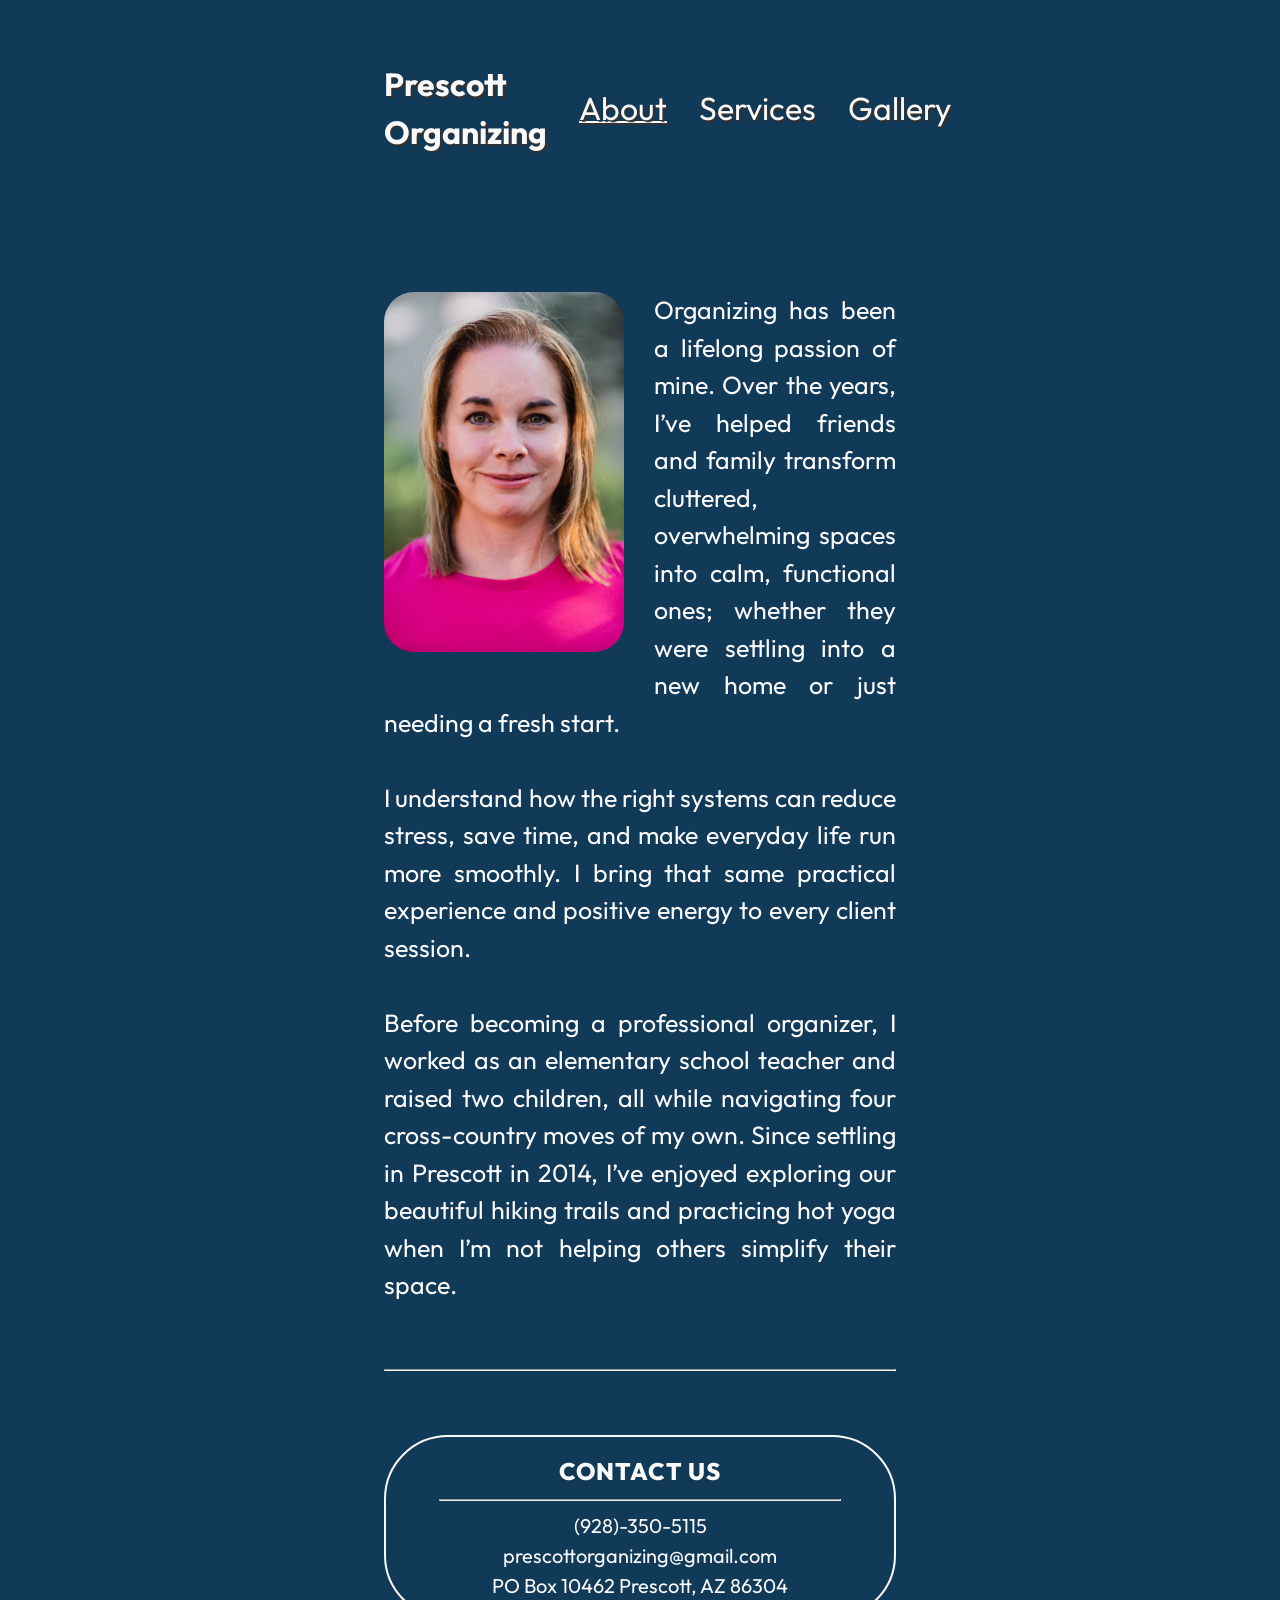
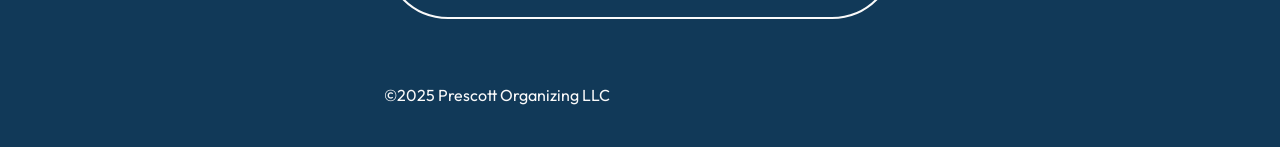
==== about.html @ b0050d57 "build out site" ====
<!DOCTYPE html>
<html lang="en">
<head>

  <meta charset="UTF-8" />
  <meta name="viewport" content="width=device-width, initial-scale=1.0" />

  <title>About - Prescott Organizing</title>

  <link rel="stylesheet" href="style/style.css?v=1.0.0" type="text/css" media="all" />
  <link rel="icon" type="image/x-icon" href="media/favicon/favicon.ico">

  <!-- Link to Google Fonts -->
  <link rel="preconnect" href="https://fonts.googleapis.com">
  <link rel="preconnect" href="https://fonts.gstatic.com" crossorigin>
  <link href="https://fonts.googleapis.com/css2?family=Outfit:wght@100..900&family=Playfair+Display:ital,wght@0,400..900;1,400..900&display=swap" rel="stylesheet">

</head>
<body>
    <!-- <img src="media/ref1.jpg" class="top-img"> -->
    <div class="main">
      <header class="site-header">
        <nav class="site-nav">
          <a class="logo" href="index.html">Prescott Organizing</a>
          <a href="about.html" class="nav-link link" id="active-page">About</a>
          <a href="services.html" class="nav-link link">Services</a>
          <a href="gallery.html" class="nav-link link">Gallery</a>
        </nav>
      </header>

      <main class="content">
        <img src="media/port.webp" class="portrait">
        <span class="main-text no-banner">
        Organizing has been a lifelong passion of mine. Over the years, I’ve helped friends and family transform cluttered, 
        overwhelming spaces into calm, functional ones; whether they were settling into a new home or just needing a fresh start.
        <br><br>
        I understand how the right systems can reduce stress, save time, and make everyday life run more smoothly. 
        I bring that same practical experience and positive energy to every client session. 
        <br><br>Before becoming a professional organizer, 
        I worked as an elementary school teacher and raised two children, all while navigating four cross-country moves of my own. 
        Since settling in Prescott in 2014, I’ve enjoyed exploring our beautiful hiking trails and practicing hot yoga when I’m not helping others simplify their space.
        </span>

          <hr class="qline">
          
          <ul class="info-box center">
            <li class="info-head">CONTACT US</li>
            <hr class="info-separator">
            <li class="info-item"><a href="tel:9283505115" class="link" id="tel">(928)-350-5115</a></li>
            <li class="info-item"><a href="mailto:prescottorganizing@gmail.com" id="email" class="link">prescottorganizing@gmail.com</a></li> 
            <li class="info-item">PO Box 10462 Prescott, AZ 86304</li>
        </ul>

      </main>
    
    <footer class="footer">
      <p>&copy;2025 Prescott Organizing LLC</p>
    </footer>
  </div>

</body>
</html>
---- style/style.css ----
/* UTILITY */

:root {
    --text-dark: #333;
    --text-norm: #333;
    --text-light: #666;
    --text-wh-dark: #cacaca; 
    --text-wh-norm: #fafafa;
    --text-wh-light: #fafafa;
    --bg-old: #113f64;
    --bg: #113958;
    --bg-light: #195A90;
    --red: #770000;
    --red-light: #DD0000;
    --purp: #90195A;
  }
  
.center { 
    /* align-items: center;
    align-self: center;
    align-content: center; */
    text-align: center;
    margin: 0 auto;
}

html {
    scroll-behavior: smooth;
}

/* LAYOUT */

body {
    background-color: var(--bg);
    color: var(--text-wh-norm);
    font-size: 125%;
    line-height: 1.5;
}

.smalltext {
    font-size: 80%;
}

.biggertext {
    font-size: 125%;
}

.main {
    max-width: 40vw;
    padding: 1rem;
    margin: 0 auto;
}

.top-img {
    position: absolute;
    top: 0;
    left: 0;
    width: 100%;
    height: 100vh; /* 45% of viewport height */
    object-fit: cover; /* Cover the area without stretching */
    object-position: center 46%;
    z-index: -1;
}

.content {
    margin-bottom: 2rem;
    font-family: "Outfit", sans-serif;
}

/* NAVIGATION */

.site-nav {
    display: flex;
    justify-content: space-between;
    align-items: center;
    padding: 1em 0;
    width: 100%;
  }

.site-nav a {
    display: block;
    padding: 1rem;
}

.site-nav .logo {
    font-weight: bold;
    padding-left: 0;
}

.main-menu {
    display: flex;
    list-style: none;
    margin: 0;
    padding: 0;
}

.logo {
    text-decoration: none;
    color: var(--text-wh-norm);
    font-family: "Outfit", sans-serif;
    font-size: 2rem;
    text-shadow: 2px 2px 1px var(--text-norm);
}

.nav-link {
    text-decoration: none;
    color: var(--text-wh-norm);
    font-family: "Outfit", sans-serif;
    font-size: 2rem;
    text-shadow: 2px 2px 1px var(--text-norm);
}

@media screen and (max-width: 48rem) {
    .site-nav,
    .main-menu {
        flex-direction: column;
    }

.site-nav a {
    padding: 0.5rem;
    padding-left: 0;
    }
}

.uline {
    text-decoration: underline !important;
}

/* LISTS */

.post-snippet {
    margin-bottom: 1rem;
}

.post-snippet h3 {
    margin-bottom: 0.25rem;
}

.info-box {
    margin-top: 4rem;
    margin-bottom: 4rem;
    list-style-type: none;
    border: 2px solid var(--text-wh-light);
    /* filter: drop-shadow(3px 2px 4px #888); */
    max-width: 45rem;
    border-radius: 4rem;
    padding-top: 1rem;
    padding-bottom: 1rem;
    padding-left: 2rem;
    padding-right: 2rem;
    color: var(--text-wh-norm)
}

.info-head {
    color: var(--text-wh-norm);
    letter-spacing: 1px;
    font-size: 1.5rem;
    font-weight: 800;
    /* text-decoration: underline; */
}

.info-separator {
    max-width: 25rem;
}

#tel {
    color: var(--text-wh-norm);
}

#email {
    color: var(--text-wh-norm);
    /* text-decoration: underline; */
}

/* OTHER */

.footer {
    font-family: "Outfit", sans-serif;
    font-size: 1rem;
}

.quote {
    font-family: "Playfair Display", serif;
    color: var(--text-wh-light);
    margin-top: 2rem;
    margin-bottom: 2rem;
}

.qline {
    margin-top: 4rem;
    margin-bottom: 4rem;
}

.tagline{
    margin-top: 30vh;
    margin-bottom: 40vh;
    text-shadow: 2px 2px 1px var(--text-norm);
    color: var(--text-wh-norm)
}

.test-title {
    text-shadow: 2px 2px 1px var(--text-norm);
    color: var(--text-wh-norm)
}

.home-image {
    width: 100%;
}

.service {
    font-family: "Playfair Display", serif;
    font-weight: 600;
    font-size: 2rem;
    color: var(--text-wh-norm);
    margin-top: 2rem;
    margin-bottom: 2rem;
    text-decoration: underline;
    text-decoration-thickness: .2rem;
}

.service-section {
    font-size: 3rem;
}

.pricing {
    font-family: "Playfair Display", serif;
    font-weight: 600;
    font-size: 2rem;
    color: var(--text-wh-dark);
    margin-top: 2rem;
    margin-bottom: 2rem;
}

li.li {
    margin: 0;
	padding: 1rem 0 1rem 4rem;
	list-style: none;
    background-image: url("../media/bullet-wh-fa.png");
	background-repeat: no-repeat;
	background-position: left center;
	background-size: 40px;
}

#active-page {
    /* color: var(--text-light); */
    text-decoration: underline var(--text-wh-light);
    /* text-decoration-style:double; */
    text-decoration-thickness: 2px;
}

#active-page:hover {
    text-decoration: underline var(--text-wh-dark);
    text-decoration-thickness: 2px;
}

.main-text {
    display: block;
    text-align: justify !important;
    text-justify: inter-word !important;
    font-size: 125%;
}

.main-block {
    margin-top: 12em;
    /* padding-top: 4em; */
}

.service-nav {
    font-size: 2rem;
    display: flex;
    width: 100%;
    justify-content: space-between !important;
}

.link {
    text-decoration: none;
    color: inherit;
}

.link:hover {
    color: var(--text-wh-dark) !important;
}

.sublink {
    text-decoration: none;
    color: var(--text-wh-norm);
}

.sublink:hover {
    color: var(--bg);
}

.no-banner {
    margin-top: 4em;
}

.portrait {
    max-width: 12em;
    float: left;
    margin-right: 1.5em;
    margin-bottom: 1em;
    border-radius: 30px;
}

.testimonial {
    border: 2px solid white;
    text-align: justify;
    padding: 1em;
    padding-left: 2em;
    padding-right: 2em;
    border-radius: 30px;
}

.test-left {
    /* float: left; */
    background-color: rgba(17, 57, 88, 0.7);
    position: absolute;
    width: 20vw;
    top: 110vh;
    left: 3vw;
    margin-top: 0%;
    /* margin-right: 2em; */
    margin-bottom: 1em;
}

.test-right {
    background-color: rgba(17, 57, 88, 0.7);
    position: absolute;
    width: 20vw;
    top: 150vh;
    right: 3vw;
    margin-top: 0%;
    margin-bottom: 1em;
}

/* RESPONSIVE CSS */

@media screen and (max-width:2000px) {
    .main-block {
        margin-top: 6em;
    }
}
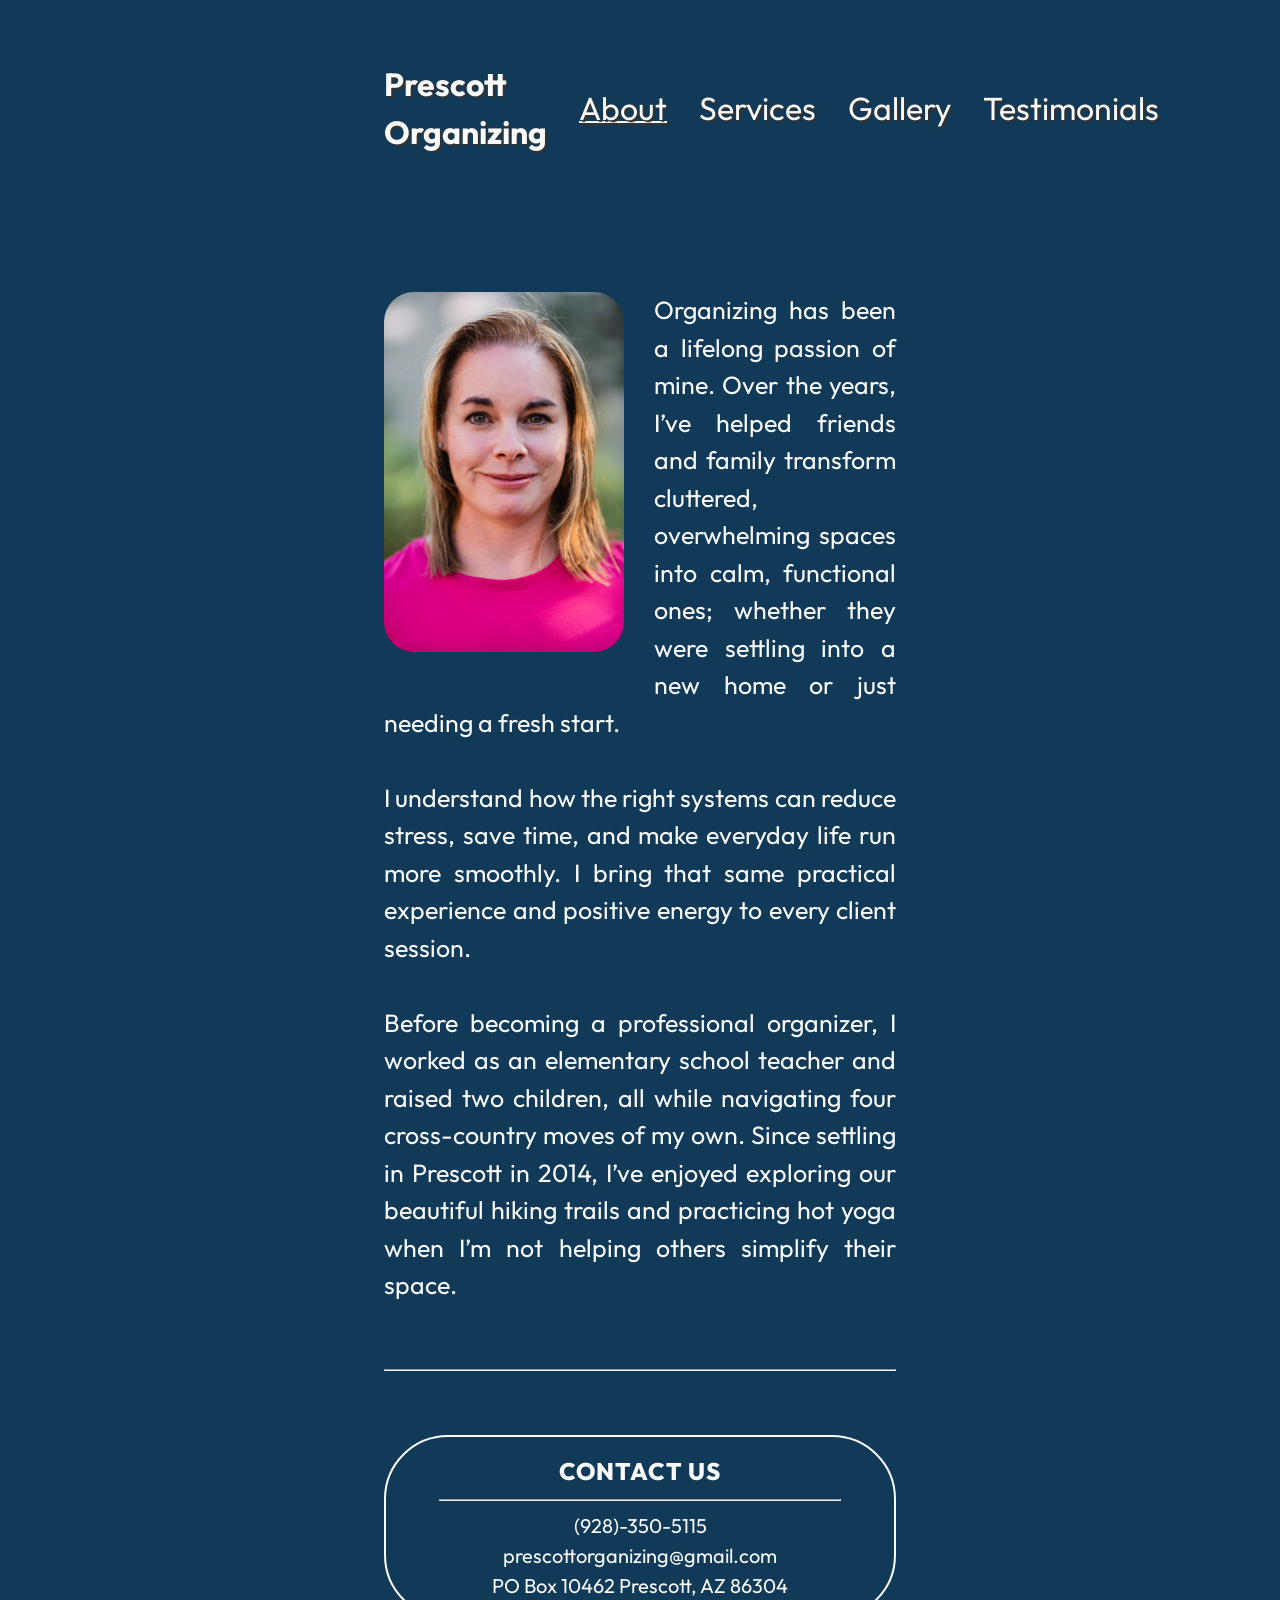
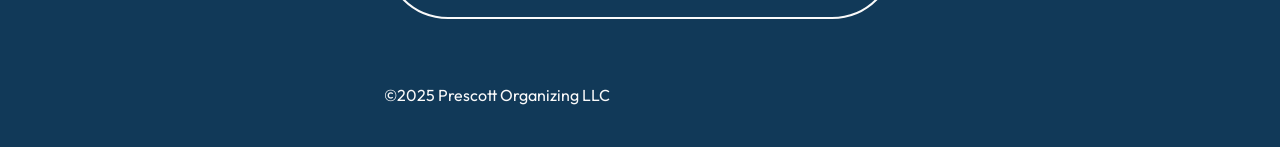
==== commit 011ede5a: "make links absolute, add contact section to gallery and testimonials" ====
--- a/about.html
+++ b/about.html
@@ -7,7 +7,7 @@
 
   <title>About - Prescott Organizing</title>
 
-  <link rel="stylesheet" href="style/style.css?v=1.0.0" type="text/css" media="all" />
+  <link rel="stylesheet" href="style/style.css?v=1.0.3" type="text/css" media="all" />
   <link rel="icon" type="image/x-icon" href="media/favicon/favicon.ico">
 
   <!-- Link to Google Fonts -->
@@ -21,15 +21,16 @@
     <div class="main">
       <header class="site-header">
         <nav class="site-nav">
-          <a class="logo" href="index.html">Prescott Organizing</a>
-          <a href="about.html" class="nav-link link" id="active-page">About</a>
-          <a href="services.html" class="nav-link link">Services</a>
-          <a href="gallery.html" class="nav-link link">Gallery</a>
+        <a class="logo" href="https://prescottorganizing.com">Prescott Organizing</a>
+        <a href="https://prescottorganizing.com/about" class="nav-link link" id="active-page">About</a>
+        <a href="https://prescottorganizing.com/services" class="nav-link link">Services</a>
+        <a href="https://prescottorganizing.com/gallery" class="nav-link link">Gallery</a>
+        <a href="https://prescottorganizing.com/testimonials" class="nav-link link">Testimonials</a>
         </nav>
       </header>
 
       <main class="content">
-        <img src="media/port.webp" class="portrait">
+        <img src="media/port.webp" class="portrait" alt="A portrait of the owner, Angela">
         <span class="main-text no-banner">
         Organizing has been a lifelong passion of mine. Over the years, I’ve helped friends and family transform cluttered, 
         overwhelming spaces into calm, functional ones; whether they were settling into a new home or just needing a fresh start.
@@ -49,7 +50,7 @@
             <li class="info-item"><a href="tel:9283505115" class="link" id="tel">(928)-350-5115</a></li>
             <li class="info-item"><a href="mailto:prescottorganizing@gmail.com" id="email" class="link">prescottorganizing@gmail.com</a></li> 
             <li class="info-item">PO Box 10462 Prescott, AZ 86304</li>
-        </ul>
+          </ul>
 
       </main>
     
--- a/style/style.css
+++ b/style/style.css
@@ -141,7 +141,7 @@
     list-style-type: none;
     border: 2px solid var(--text-wh-light);
     /* filter: drop-shadow(3px 2px 4px #888); */
-    max-width: 45rem;
+    /* max-width: 25vw; */
     border-radius: 4rem;
     padding-top: 1rem;
     padding-bottom: 1rem;
@@ -181,7 +181,6 @@
 .quote {
     font-family: "Playfair Display", serif;
     color: var(--text-wh-light);
-    margin-top: 2rem;
     margin-bottom: 2rem;
 }
 
@@ -257,6 +256,7 @@
     text-align: justify !important;
     text-justify: inter-word !important;
     font-size: 125%;
+    hyphens: auto;
 }
 
 .main-block {
@@ -302,12 +302,20 @@
 }
 
 .testimonial {
-    border: 2px solid white;
     text-align: justify;
     padding: 1em;
     padding-left: 2em;
     padding-right: 2em;
     border-radius: 30px;
+    padding: 1em 0;
+}
+
+.testimonials {
+    font-family: "Outfit", sans-serif;
+}
+
+.w-border {
+    border: 2px solid white;
 }
 
 .test-left {
@@ -332,10 +340,105 @@
     margin-bottom: 1em;
 }
 
+#how-it-works {
+    margin-bottom: 1em;
+}
+
+#pricing {
+    margin-bottom: 1em;
+}
+
+/* .gallery {
+    display: grid;
+    grid-template-columns: repeat(auto-fit, minmax(250px, 1fr));
+    gap: 1rem;
+    padding: 1rem;
+}
+  
+.gallery img {
+    width: 100%;
+    height: auto;
+    display: block;
+    object-fit: cover;
+    border-radius: 8px;
+} */
+
+.gallery {
+    display: grid;
+    grid-template-columns: repeat(6, 1fr); /* 6 column baseline */
+    gap: 1rem;
+    padding: 1rem -2vw;
+    box-sizing: border-box;
+}
+
+.gallery img {
+    width: 100%;
+    height: auto;
+    display: block;
+    border-radius: 8px;
+}
+
 /* RESPONSIVE CSS */
 
 @media screen and (max-width:2000px) {
     .main-block {
         margin-top: 6em;
     }
+}
+
+@media screen and (max-width:1200px) {
+    .main {
+        max-width: 80vw;
+    }
+    .tagline{
+        margin-top: 15vh;
+        margin-bottom: 30vh;
+    }
+    .service-nav {
+        flex-direction: column;
+        align-items: center; 
+    }
+    .service-list {
+        padding: 0;
+        margin: 0;
+    }
+    .portrait {
+        max-width: 8em;
+    }
+}
+
+/* @media (max-width: 1200px) {
+    .gallery {
+      grid-template-columns: 1fr;
+    }
+  } */
+
+
+.gallery img.v {
+    grid-column: span 2; /* 3 per row (6 / 2 = 3) */
+}
+
+.gallery img.h {
+    grid-column: span 3; /* 2 per row (6 / 3 = 2) */
+}
+
+/* Responsive tweaks */
+@media (max-width: 768px) {
+    .gallery {
+        grid-template-columns: repeat(2, 1fr);
+    }
+    .gallery img.v,
+    .gallery img.h {
+        grid-column: span 2; /* Full width on small screens */
+    }
+
+    .logo{
+        font-size: 1.8rem;
+    }
+}
+
+@media (max-width: 480px) {
+    .gallery {
+        grid-template-columns: 1fr;
+    }
 }
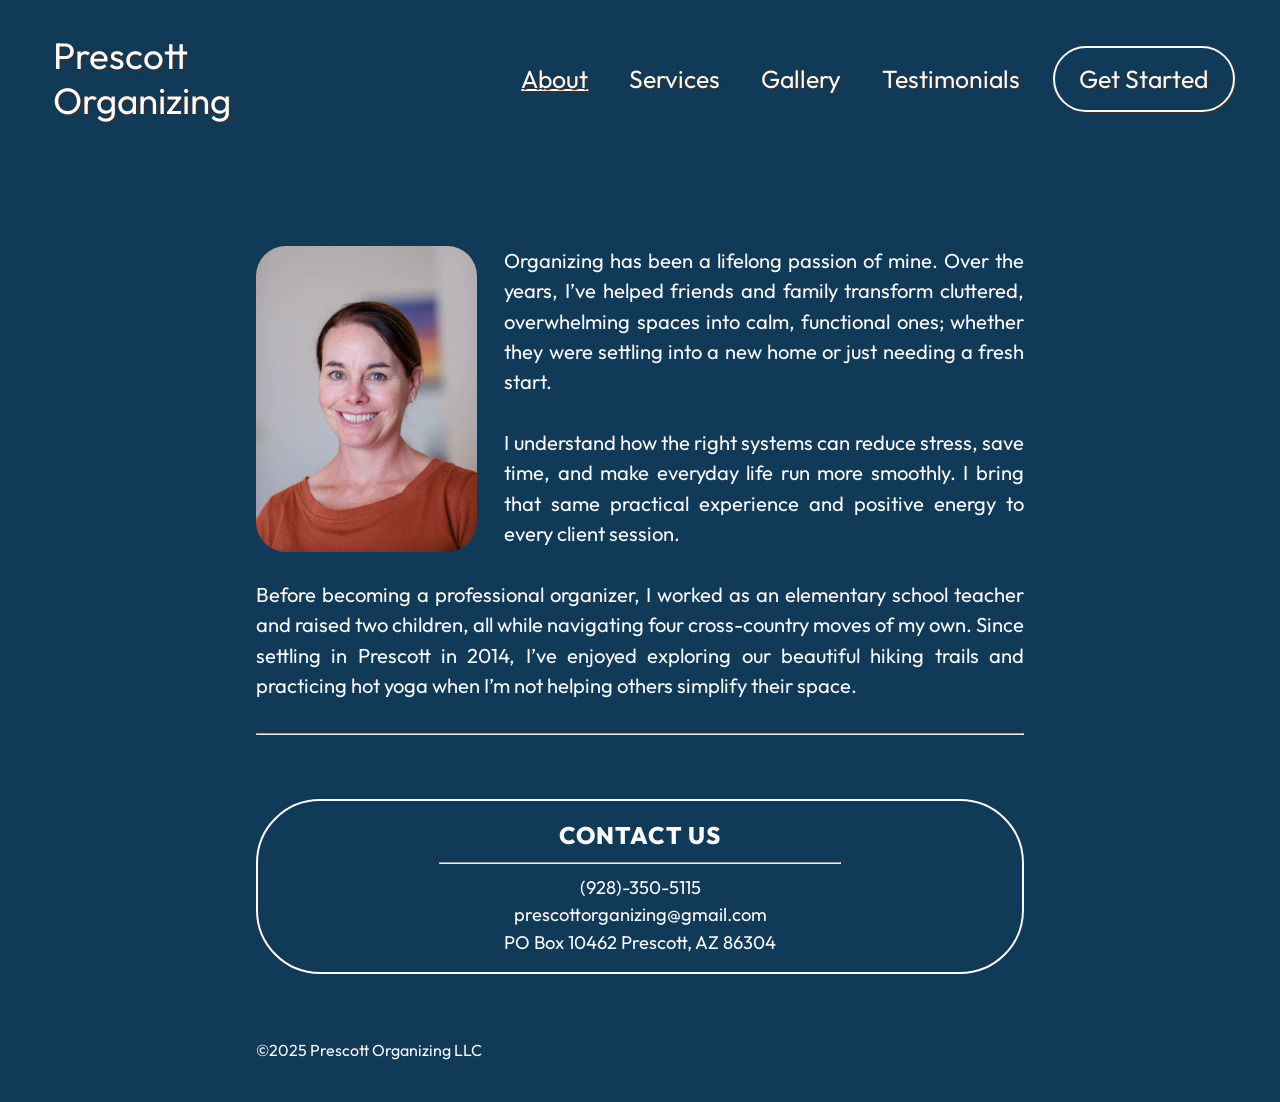
==== commit f9916569: "major updates" ====
--- a/about.html
+++ b/about.html
@@ -7,7 +7,7 @@
 
   <title>About - Prescott Organizing</title>
 
-  <link rel="stylesheet" href="style/style.css?v=1.0.3" type="text/css" media="all" />
+  <link rel="stylesheet" href="style/style.css?v=1.0.4" type="text/css" media="all" />
   <link rel="icon" type="image/x-icon" href="media/favicon/favicon.ico">
 
   <!-- Link to Google Fonts -->
@@ -18,19 +18,24 @@
 </head>
 <body>
     <!-- <img src="media/ref1.jpg" class="top-img"> -->
+    <header class="site-header">
+      <nav class="site-nav">
+        <div class="nav-left">
+          <a class="logo" href="/">Prescott <br> Organizing</a>
+        </div>
+        <div class="nav-right">
+          <a href="/about" class="nav-link link" id="active-page">About</a>
+          <a href="/services" class="nav-link link">Services</a>
+          <a href="/gallery" class="nav-link link">Gallery</a>
+          <a href="/testimonials" class="nav-link link">Testimonials</a>
+          <a href="/get-started" class="nav-link link gs">Get Started</a>
+        </div>
+      </nav>
+    </header>
     <div class="main">
-      <header class="site-header">
-        <nav class="site-nav">
-        <a class="logo" href="https://prescottorganizing.com">Prescott Organizing</a>
-        <a href="https://prescottorganizing.com/about" class="nav-link link" id="active-page">About</a>
-        <a href="https://prescottorganizing.com/services" class="nav-link link">Services</a>
-        <a href="https://prescottorganizing.com/gallery" class="nav-link link">Gallery</a>
-        <a href="https://prescottorganizing.com/testimonials" class="nav-link link">Testimonials</a>
-        </nav>
-      </header>
 
       <main class="content">
-        <img src="media/port.webp" class="portrait" alt="A portrait of the owner, Angela">
+        <img src="media/port01-2.webp" class="portrait" alt="A portrait of the owner, Angela">
         <span class="main-text no-banner">
         Organizing has been a lifelong passion of mine. Over the years, I’ve helped friends and family transform cluttered, 
         overwhelming spaces into calm, functional ones; whether they were settling into a new home or just needing a fresh start.
--- a/style/style.css
+++ b/style/style.css
@@ -45,10 +45,12 @@
 }
 
 .main {
-    max-width: 40vw;
+    width: 100%;
+    max-width: 800px;
     padding: 1rem;
     margin: 0 auto;
-}
+    box-sizing: border-box;
+  }
 
 .top-img {
     position: absolute;
@@ -69,44 +71,46 @@
 /* NAVIGATION */
 
 .site-nav {
-    display: flex;
-    justify-content: space-between;
-    align-items: center;
-    padding: 1em 0;
-    width: 100%;
-  }
+  display: flex;
+  justify-content: space-between; /* logo left, links right */
+  align-items: center;
+  padding: 1em 0;
+  width: 100%;
+}
+
+.nav-left,
+.nav-right {
+  display: flex;
+  align-items: center;
+}
+
+.nav-right a {
+  margin-left: 1em;
+}
+
+.site-header {
+  margin: 0 2em;
+}
 
 .site-nav a {
-    display: block;
-    padding: 1rem;
-}
-
-.site-nav .logo {
-    font-weight: bold;
-    padding-left: 0;
-}
-
-.main-menu {
-    display: flex;
-    list-style: none;
-    margin: 0;
-    padding: 0;
+  display: block;
+  padding: 0.5rem;
 }
 
 .logo {
-    text-decoration: none;
-    color: var(--text-wh-norm);
-    font-family: "Outfit", sans-serif;
-    font-size: 2rem;
-    text-shadow: 2px 2px 1px var(--text-norm);
+  text-decoration: none;
+  color: var(--text-wh-norm);
+  font-family: "Outfit", sans-serif;
+  font-size: 2rem;
+  text-shadow: 2px 2px 1px var(--text-norm);
 }
 
 .nav-link {
-    text-decoration: none;
-    color: var(--text-wh-norm);
-    font-family: "Outfit", sans-serif;
-    font-size: 2rem;
-    text-shadow: 2px 2px 1px var(--text-norm);
+  text-decoration: none;
+  color: var(--text-wh-norm);
+  font-family: "Outfit", sans-serif;
+  font-size: 2rem;
+  text-shadow: 2px 2px 1px var(--text-norm);
 }
 
 @media screen and (max-width: 48rem) {
@@ -147,7 +151,8 @@
     padding-bottom: 1rem;
     padding-left: 2rem;
     padding-right: 2rem;
-    color: var(--text-wh-norm)
+    color: var(--text-wh-norm);
+    align-content: center;
 }
 
 .info-head {
@@ -185,13 +190,13 @@
 }
 
 .qline {
-    margin-top: 4rem;
-    margin-bottom: 4rem;
+    margin-top: 2rem;
+    margin-bottom: 2rem;
 }
 
 .tagline{
     margin-top: 30vh;
-    margin-bottom: 40vh;
+    margin-bottom: 55vh;
     text-shadow: 2px 2px 1px var(--text-norm);
     color: var(--text-wh-norm)
 }
@@ -199,6 +204,10 @@
 .test-title {
     text-shadow: 2px 2px 1px var(--text-norm);
     color: var(--text-wh-norm)
+}
+
+.test-link {
+    font-style: italic;
 }
 
 .home-image {
@@ -210,8 +219,8 @@
     font-weight: 600;
     font-size: 2rem;
     color: var(--text-wh-norm);
-    margin-top: 2rem;
-    margin-bottom: 2rem;
+    margin-top: 1rem;
+    margin-bottom: 1rem;
     text-decoration: underline;
     text-decoration-thickness: .2rem;
 }
@@ -239,6 +248,10 @@
 	background-size: 40px;
 }
 
+.sublist {
+    margin-left: 3em;
+}
+
 #active-page {
     /* color: var(--text-light); */
     text-decoration: underline var(--text-wh-light);
@@ -255,12 +268,13 @@
     display: block;
     text-align: justify !important;
     text-justify: inter-word !important;
-    font-size: 125%;
+    font-size: 110%;
     hyphens: auto;
 }
 
 .main-block {
-    margin-top: 12em;
+    /* margin-top: 100vh; */
+    display: block;
     /* padding-top: 4em; */
 }
 
@@ -269,6 +283,9 @@
     display: flex;
     width: 100%;
     justify-content: space-between !important;
+    flex-direction: column;
+    align-items: center;
+    margin-bottom: 45vh;
 }
 
 .link {
@@ -283,6 +300,7 @@
 .sublink {
     text-decoration: none;
     color: var(--text-wh-norm);
+    padding-bottom: 1em;
 }
 
 .sublink:hover {
@@ -316,6 +334,8 @@
 
 .w-border {
     border: 2px solid white;
+    padding: 1em 1em 1em 2em;
+    border-radius: 30px;
 }
 
 .test-left {
@@ -341,11 +361,11 @@
 }
 
 #how-it-works {
-    margin-bottom: 1em;
+    margin-bottom: 1rem;
 }
 
 #pricing {
-    margin-bottom: 1em;
+    margin-bottom: 1rem;
 }
 
 /* .gallery {
@@ -378,11 +398,78 @@
     border-radius: 8px;
 }
 
+.contact-row {
+    display: flex;
+    justify-content: space-between;
+    gap: .5vw;
+    margin: 2em 0;
+    display: flex;
+    flex-direction: column;
+    justify-content: center;
+}
+
+.contact-box {
+    flex: 1;
+    padding: 1em;
+    border-radius: 10px;
+    display: flex;
+    align-items: center; /* vertically center icon and text */
+    min-height: 100px; /* ensures equal height even with smaller text */
+    box-sizing: border-box;
+    border: 4px solid var(--text-wh-norm);
+    position: relative;
+    margin-bottom: 1em;
+    
+}
+
+.contact-box:hover {
+    background-color: var(--bg-light);
+}
+
+.nav-icon {
+    color: var(--text-wh-norm);
+    flex-shrink: 0;
+    margin-right: 1em;
+    z-index: 1;
+    padding-left: .5em;
+}
+
+.contact-link {
+    display: grid;
+    grid-template-columns: auto 1fr;
+    align-items: center;
+    width: 100%;
+    height: 100%;
+    text-decoration: none;
+    color: var(--text-wh-norm);
+  }
+  
+.contact-details {
+    display: flex;
+    align-items: center;
+    justify-content: center;
+    text-align: center;
+    height: 100%;
+    width: 100%;
+    font-size: 120%;
+    color: var(--text-wh-norm);
+}
+
+.contact-details.email {
+    font-size: 120%;
+}
+
+.gs {
+    border: 2px solid var(--text-wh-norm);
+    border-radius: 40px;
+    box-shadow: 2px 2px 1px var(--text-norm);
+}
+
 /* RESPONSIVE CSS */
 
 @media screen and (max-width:2000px) {
     .main-block {
-        margin-top: 6em;
+        margin-top: 0em;
     }
 }
 
@@ -390,10 +477,6 @@
     .main {
         max-width: 80vw;
     }
-    .tagline{
-        margin-top: 15vh;
-        margin-bottom: 30vh;
-    }
     .service-nav {
         flex-direction: column;
         align-items: center; 
@@ -404,6 +487,25 @@
     }
     .portrait {
         max-width: 8em;
+    }
+
+    .logo{
+        font-size: 1.8rem;
+    }
+
+    .nav-link {
+        font-size: 140%;
+    }
+
+    .tagline {
+        margin-top: 40vh;
+        margin-top: 40svh;
+        /* margin-bottom: 0px; */
+    }
+
+    .info-box {
+        padding-left: .5em;
+        padding-right: .5em;
     }
 }
 
@@ -435,10 +537,290 @@
     .logo{
         font-size: 1.8rem;
     }
-}
-
-@media (max-width: 480px) {
+
+    .contact-row {
+        flex-direction: column;
+    }
+
+    .contact-details {
+        font-size: 120%; /* smaller font size on mobile */
+    }
+
+    .contact-details.email {
+        font-size: 80%; /* even smaller for email */
+    }
+
+    .nav-icon {
+        font-size: 1.2rem !important;
+    }
+
+    .tagline {
+        margin-top: 20vh;
+        margin-bottom: 25vh;
+    }
+
+    .portrait {
+        max-width: 6em;
+    }
+
+}
+
+@media (max-width: 2000px) {
+    .tagline {
+        margin-top: 30vh;
+        margin-bottom: 46vh;
+    }
+
+    .service-nav {
+        margin-top:  20vh;
+        margin-bottom: 40vh;
+    }
+
+    body {
+        font-size: 115%;
+    }
+
+}
+
+@media (max-width: 420px) {
     .gallery {
         grid-template-columns: 1fr;
     }
-}+    .tagline {
+        margin-top: 10vh;
+        margin-bottom: 15vh;
+    }
+
+}
+
+@media (max-width: 420px) and (max-height: 900px) {
+    .tagline {
+        margin-top: 10vh;
+        margin-bottom: 25vh;
+    }
+}
+
+@media (max-width: 1290px) and (max-height: 850px) {
+    .nav-link {
+        font-size: 100% !important;
+        align-content: center;
+    }
+
+    .logo {
+        font-size: 100%;
+    }
+}
+
+@media (max-width: 1100px) and (max-height: 700px) {
+    .tagline {
+        margin-top: 10vh;
+        margin-bottom: 45vh;
+    }
+}
+
+
+@media (max-width: 822px) and (max-height: 1190px) {
+    .tagline {
+        margin-top: 20vh;
+        margin-bottom: 30vh;
+    }
+}
+
+@media (max-width: 800px) and (max-height: 1100px) {
+    .tagline {
+        margin-top: 10vh;
+        margin-bottom: 38vh;
+    }
+
+    .contact-details.email {
+        font-size: 120%;
+    }
+
+    .nav-icon {
+        font-size: 2em !important;
+    }
+}
+
+@media (max-width: 600px) and (max-height: 800px) {
+    .tagline {
+        margin-top: 10vh;
+        margin-bottom: 30vh;
+    }
+
+    .nav-icon {
+        font-size: 1.5em !important;
+    }
+}
+
+@media (max-width: 420px) and (max-height: 990px) {
+    .tagline {
+        margin-top: 10vh;
+        margin-bottom: 35vh;
+    }
+
+    .contact-details.email {
+        font-size: 80%;
+    }
+
+    .nav-icon {
+        font-size: 1.2em !important;
+    }
+}
+
+@media (max-width: 440px) and (max-height: 940px) {
+    .tagline {
+        margin-top: 10vh;
+        margin-bottom: 35vh;
+    }
+
+    .contact-details.email {
+        font-size: 80%;
+    }
+
+    .nav-icon {
+        font-size: 1.2em !important;
+    }
+
+    .top-img {
+        width: 100vw;
+    }
+}
+
+@media (max-width: 380px) and (max-height: 750px) {
+    .tagline {
+        margin-top: 10vh;
+        margin-bottom: 25vh;
+    }
+
+    .contact-details.email {
+        font-size: 100%;
+    }
+
+    .nav-icon {
+        font-size: 1em !important;
+    }
+}
+
+@media (max-width: 400px) and (max-height: 690px) {
+    .tagline {
+        margin-top: 10vh;
+        margin-bottom: 25vh;
+    }
+
+    .contact-details.email {
+        font-size: 70%;
+    }
+
+    .nav-icon {
+        font-size: 1em !important;
+    }
+
+}
+
+@media (min-width: 2200px) {
+    .main {
+        max-width: 1050px;
+    }
+
+}
+
+@media (max-width: 820px) {
+    .site-nav {
+        flex-direction: column;
+        font-size: 90%;
+        align-items: flex-start; /* or center if you prefer centered items */
+        line-height: 0.6;
+        flex-wrap: wrap;
+        justify-content: center;
+    }
+  
+    .nav-right {
+        flex-direction: column;
+        width: 100%;
+        margin-top: 1em;
+    }
+  
+    .nav-right a {
+        margin: 0.5em 0;
+        padding-left: 0; /* optional: align left */
+    }
+  
+    .nav-left {
+        width: 100%;
+    }
+  
+    .logo {
+        align-content: center;
+        margin-bottom: 1em;
+        white-space: nowrap;
+        text-align: center;
+        width: 100%;
+    }
+  
+    .nav-link {
+        padding: 0.25em 0; /* was likely 1em or more — reduce it */
+        font-size: 1.4rem;  /* optional: smaller text on mobile */
+    }
+
+    .contact-details.email {
+        overflow-wrap: anywhere;
+    }
+
+    .sublist {
+        margin-left: 2em;
+    }
+}
+
+@media (max-width: 500px) {
+    .gallery {
+        grid-template-columns: 1fr;
+    }
+
+    .sublist {
+        margin-left: 2em;
+        font-size: 90%;
+    }
+
+    .info-box {
+        font-size: 90%;
+    }
+
+    .tagline {
+        margin-top: 8vh;
+        margin-bottom: 18vh;
+    }
+
+}
+
+@media (max-width: 360px) {
+    .sublist {
+        margin-left: 2em;
+        font-size: 80%;
+    }
+
+    li.li {
+        background-size: 30px;
+    }
+
+}
+
+.nav-link.gs {
+    display: inline-flex;
+    justify-content: center;
+    align-items: center;
+    padding: 0.5em 1em; /* Adjust padding as needed */
+    text-align: center;
+    box-sizing: border-box;
+    white-space: nowrap; /* Prevent wrapping */
+}
+
+.logo {
+    font-size: 2em;
+    line-height: 1.2;
+    white-space: normal;
+}
+
+.nav-link {
+    font-size: 135%;
+}
+
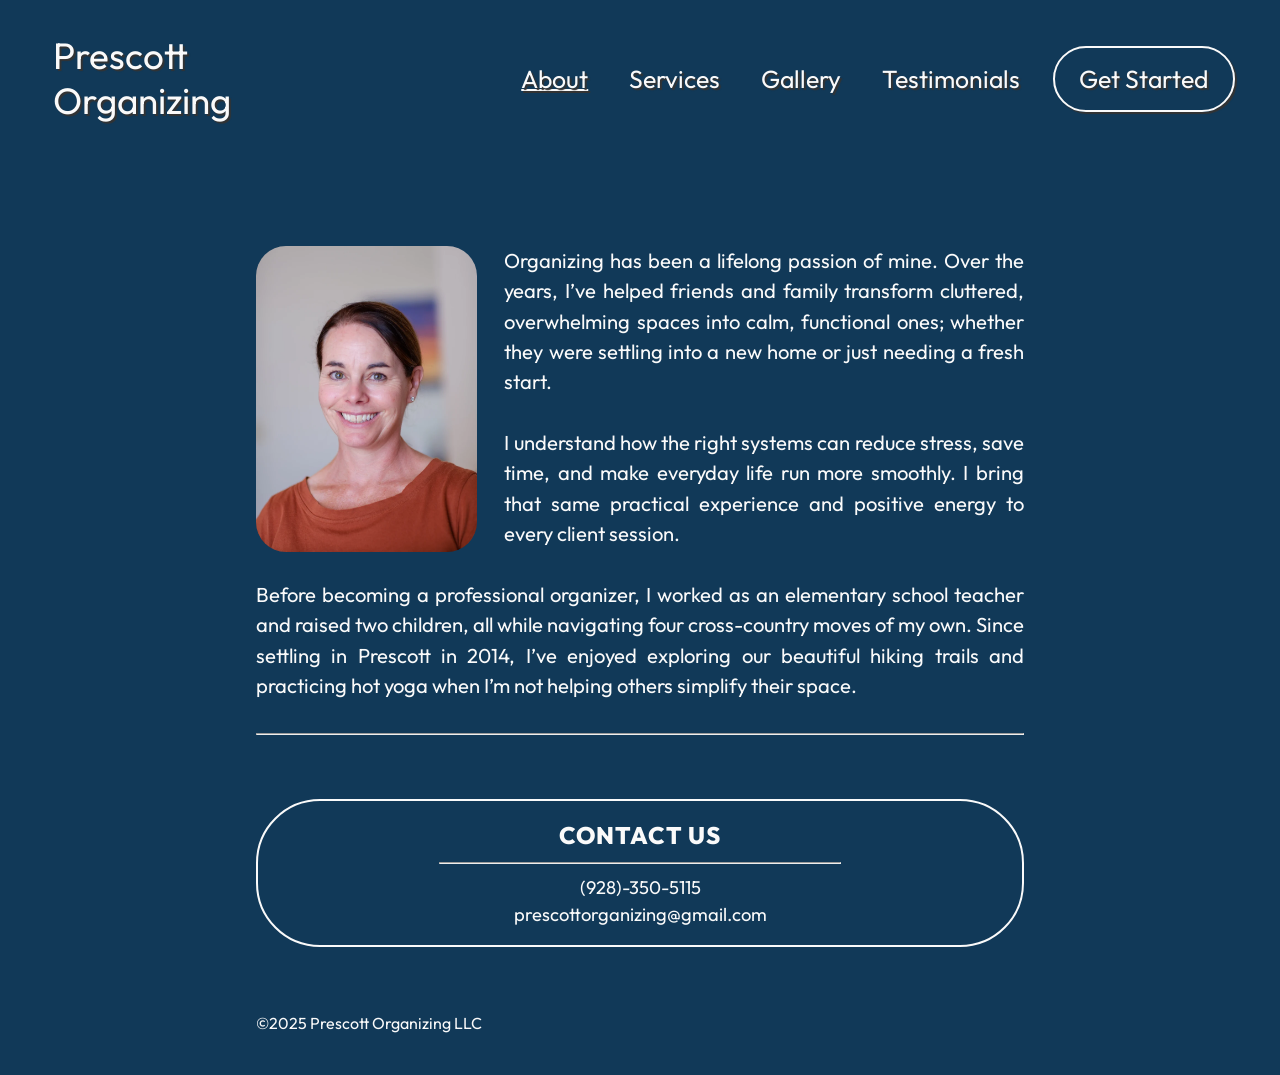
==== commit 23a8d2b0: "content updates" ====
--- a/about.html
+++ b/about.html
@@ -5,9 +5,11 @@
   <meta charset="UTF-8" />
   <meta name="viewport" content="width=device-width, initial-scale=1.0" />
 
-  <title>About - Prescott Organizing</title>
+  <title>About | Prescott Organizing</title>
+  <meta name="description" content="Learn about Prescott Organizing's background, experience, and passion for creating organized, functional spaces in the Prescott, AZ Tri-City area.">
 
-  <link rel="stylesheet" href="style/style.css?v=1.0.4" type="text/css" media="all" />
+
+  <link rel="stylesheet" href="style/style.css?v=1.0.6" type="text/css" media="all" />
   <link rel="icon" type="image/x-icon" href="media/favicon/favicon.ico">
 
   <!-- Link to Google Fonts -->
@@ -54,7 +56,6 @@
             <hr class="info-separator">
             <li class="info-item"><a href="tel:9283505115" class="link" id="tel">(928)-350-5115</a></li>
             <li class="info-item"><a href="mailto:prescottorganizing@gmail.com" id="email" class="link">prescottorganizing@gmail.com</a></li> 
-            <li class="info-item">PO Box 10462 Prescott, AZ 86304</li>
           </ul>
 
       </main>
--- a/style/style.css
+++ b/style/style.css
@@ -611,13 +611,19 @@
     }
 }
 
-@media (max-width: 1100px) and (max-height: 700px) {
-    .tagline {
-        margin-top: 10vh;
+@media (max-width: 1100px) and (max-height: 1370px) {
+    .tagline {
+        margin-top: 15vh;
         margin-bottom: 45vh;
     }
 }
 
+@media (max-width: 855px) and (max-height: 1290px) {
+    .tagline {
+        margin-top: 20vh;
+        margin-bottom: 40vh;
+    }
+}
 
 @media (max-width: 822px) and (max-height: 1190px) {
     .tagline {
@@ -626,105 +632,7 @@
     }
 }
 
-@media (max-width: 800px) and (max-height: 1100px) {
-    .tagline {
-        margin-top: 10vh;
-        margin-bottom: 38vh;
-    }
-
-    .contact-details.email {
-        font-size: 120%;
-    }
-
-    .nav-icon {
-        font-size: 2em !important;
-    }
-}
-
-@media (max-width: 600px) and (max-height: 800px) {
-    .tagline {
-        margin-top: 10vh;
-        margin-bottom: 30vh;
-    }
-
-    .nav-icon {
-        font-size: 1.5em !important;
-    }
-}
-
-@media (max-width: 420px) and (max-height: 990px) {
-    .tagline {
-        margin-top: 10vh;
-        margin-bottom: 35vh;
-    }
-
-    .contact-details.email {
-        font-size: 80%;
-    }
-
-    .nav-icon {
-        font-size: 1.2em !important;
-    }
-}
-
-@media (max-width: 440px) and (max-height: 940px) {
-    .tagline {
-        margin-top: 10vh;
-        margin-bottom: 35vh;
-    }
-
-    .contact-details.email {
-        font-size: 80%;
-    }
-
-    .nav-icon {
-        font-size: 1.2em !important;
-    }
-
-    .top-img {
-        width: 100vw;
-    }
-}
-
-@media (max-width: 380px) and (max-height: 750px) {
-    .tagline {
-        margin-top: 10vh;
-        margin-bottom: 25vh;
-    }
-
-    .contact-details.email {
-        font-size: 100%;
-    }
-
-    .nav-icon {
-        font-size: 1em !important;
-    }
-}
-
-@media (max-width: 400px) and (max-height: 690px) {
-    .tagline {
-        margin-top: 10vh;
-        margin-bottom: 25vh;
-    }
-
-    .contact-details.email {
-        font-size: 70%;
-    }
-
-    .nav-icon {
-        font-size: 1em !important;
-    }
-
-}
-
-@media (min-width: 2200px) {
-    .main {
-        max-width: 1050px;
-    }
-
-}
-
-@media (max-width: 820px) {
+@media (max-width: 855px) {
     .site-nav {
         flex-direction: column;
         font-size: 90%;
@@ -771,6 +679,33 @@
     }
 }
 
+@media (max-width: 800px) and (max-height: 1100px) {
+    .tagline {
+        margin-top: 10vh;
+        margin-bottom: 38vh;
+    }
+
+    .contact-details.email {
+        font-size: 120%;
+    }
+
+    .nav-icon {
+        font-size: 2em !important;
+    }
+}
+
+@media (max-width: 600px) and (max-height: 800px) {
+    .tagline {
+        margin-top: 10vh;
+        font-size: 160%;
+        margin-bottom: 28vh;
+    }
+
+    .nav-icon {
+        font-size: 1.5em !important;
+    }
+}
+
 @media (max-width: 500px) {
     .gallery {
         grid-template-columns: 1fr;
@@ -788,6 +723,80 @@
     .tagline {
         margin-top: 8vh;
         margin-bottom: 18vh;
+    }
+
+}
+
+
+@media (max-width: 420px) and (max-height: 990px) {
+    .tagline {
+        margin-top: 10vh;
+        margin-bottom: 35vh;
+    }
+
+    .contact-details.email {
+        font-size: 80%;
+    }
+
+    .nav-icon {
+        font-size: 1.2em !important;
+    }
+}
+
+@media (max-width: 440px) and (max-height: 940px) {
+    .tagline {
+        margin-top: 10vh;
+        margin-bottom: 28vh;
+    }
+
+    .contact-details.email {
+        font-size: 80%;
+    }
+
+    .nav-icon {
+        font-size: 1.2em !important;
+    }
+
+    .top-img {
+        width: 100vw;
+    }
+}
+
+@media (max-width: 380px) and (max-height: 750px) {
+    .tagline {
+        font-size: 150%;
+        margin-top: 10vh;
+        margin-bottom: 24vh;
+    }
+
+    .contact-details.email {
+        font-size: 100%;
+    }
+
+    .nav-icon {
+        font-size: 1em !important;
+    }
+}
+
+@media (max-width: 400px) and (max-height: 690px) {
+    .tagline {
+        margin-top: 10vh;
+        margin-bottom: 25vh;
+    }
+
+    .contact-details.email {
+        font-size: 70%;
+    }
+
+    .nav-icon {
+        font-size: 1em !important;
+    }
+
+}
+
+@media (min-width: 2200px) {
+    .main {
+        max-width: 1050px;
     }
 
 }
@@ -802,6 +811,21 @@
         background-size: 30px;
     }
 
+}
+
+@media (max-width: 840px) and (max-height: 1200px) and (min-width: 800px) and (min-height: 1100px) {
+    .tagline {
+        margin-top: 10vh;
+        margin-bottom: 45vh;
+    }
+}
+
+
+@media (max-width: 1100px) and (max-height: 1370px) and (min-width: 1000px) and (min-height: 1300px) {
+    .tagline {
+        margin-top: 30vh;
+        margin-bottom: 55vh;
+    }
 }
 
 .nav-link.gs {
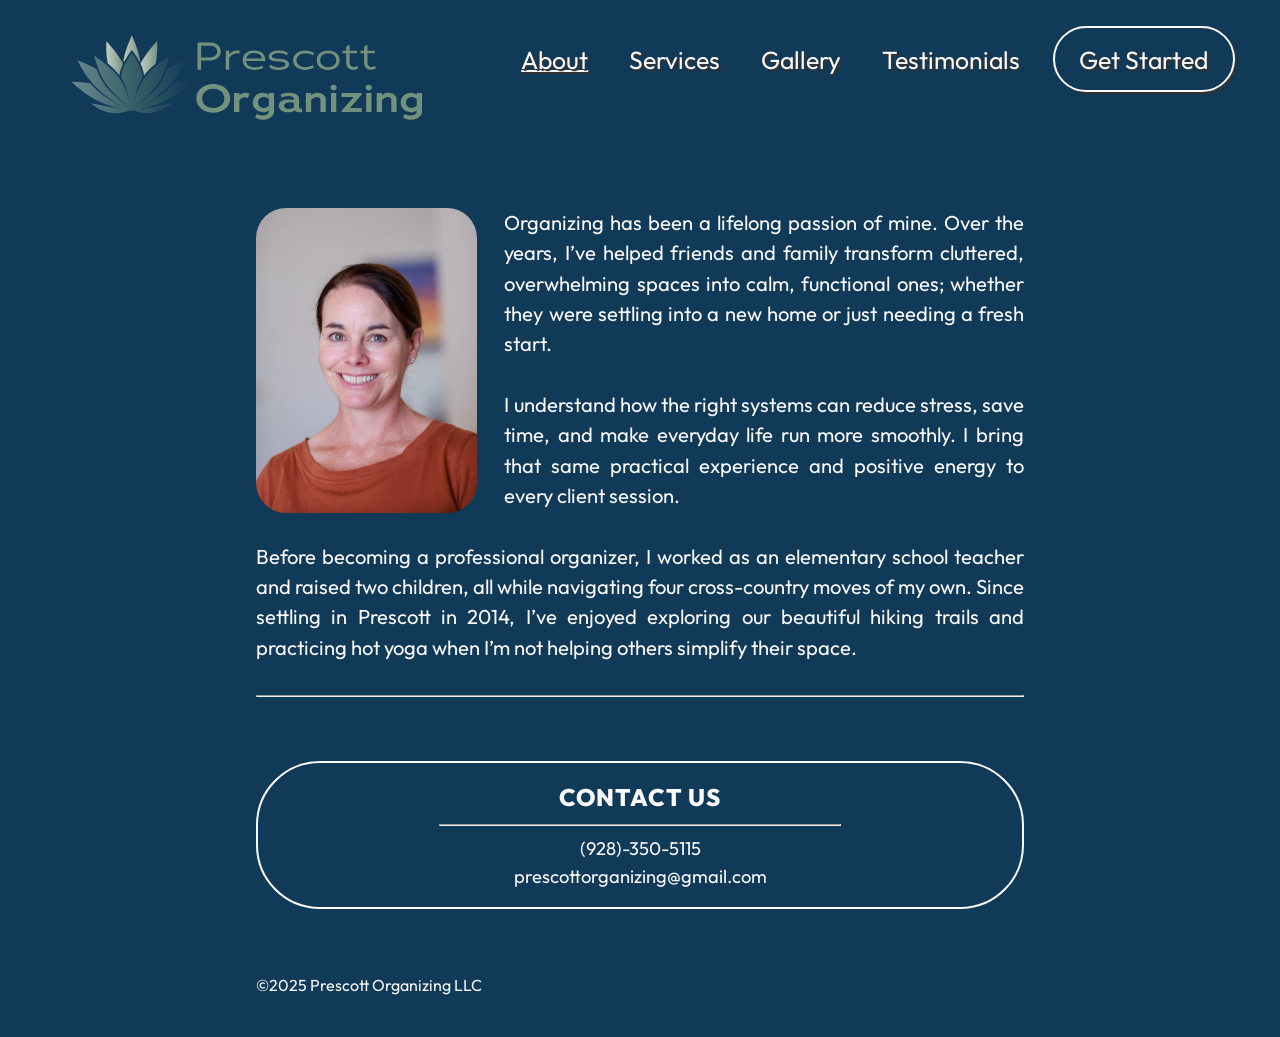
==== commit 3308d07b: "new logo" ====
--- a/about.html
+++ b/about.html
@@ -6,10 +6,10 @@
   <meta name="viewport" content="width=device-width, initial-scale=1.0" />
 
   <title>About | Prescott Organizing</title>
-  <meta name="description" content="Learn about Prescott Organizing's background, experience, and passion for creating organized, functional spaces in the Prescott, AZ Tri-City area.">
+  <meta name="description" content="About Prescott Organizing | Professional Home Organizer in Prescott, AZ">
 
 
-  <link rel="stylesheet" href="style/style.css?v=1.0.6" type="text/css" media="all" />
+  <link rel="stylesheet" href="style/style.css?v=1.0.7" type="text/css" media="all" />
   <link rel="icon" type="image/x-icon" href="media/favicon/favicon.ico">
 
   <!-- Link to Google Fonts -->
@@ -23,7 +23,7 @@
     <header class="site-header">
       <nav class="site-nav">
         <div class="nav-left">
-          <a class="logo" href="/">Prescott <br> Organizing</a>
+          <a href="/"><img src="media/logo/logo-outline2.svg" class="logo"></a>
         </div>
         <div class="nav-right">
           <a href="/about" class="nav-link link" id="active-page">About</a>
--- a/style/style.css
+++ b/style/style.css
@@ -839,12 +839,24 @@
 }
 
 .logo {
+    position: absolute;
+    top: -1em;
+    left: -1.5em;
     font-size: 2em;
     line-height: 1.2;
     white-space: normal;
+    width: 16em;
+    height: auto;
 }
 
 .nav-link {
     font-size: 135%;
 }
 
+.ul {
+    text-decoration: underline;
+}
+
+#srvlink {
+    margin-bottom: 3em;
+}
